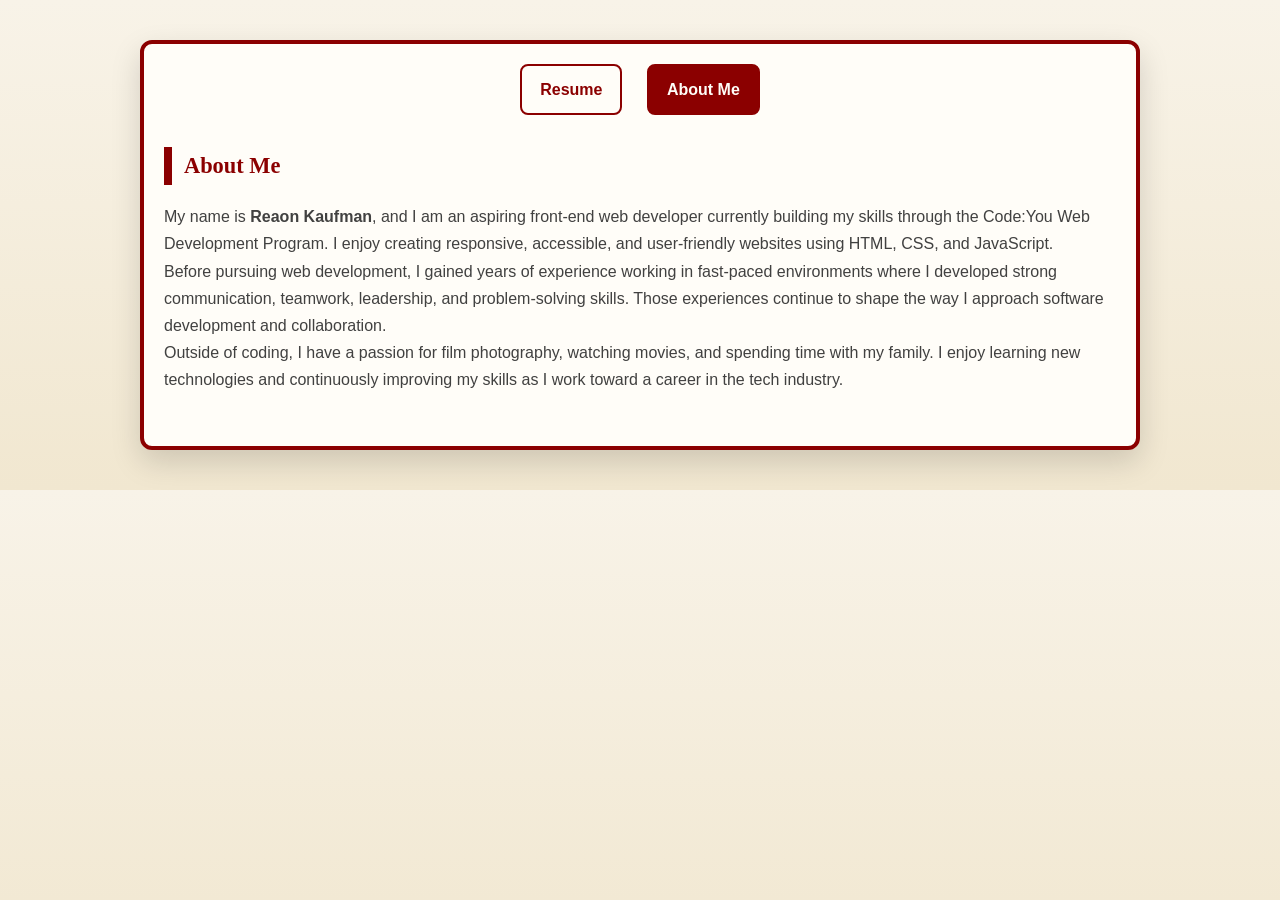
==== about.html @ 542fb932 "fixed hrex in about and resume html" ====
<!DOCTYPE html>
<html lang="en">
<head>
    <meta charset="UTF-8">
    <meta name="viewport" content="width=device-width, initial-scale=1.0">
    <title>About Me</title>
    <link rel="stylesheet" href="./css/index.css">
</head>

<body>
    <main class="container">

        <nav class="navigation">
                <a href="resume.html">Resume</a>
                <a href="about.html" class="active">About Me</a>
        </nav>

        <section class="section">
            <h2>About Me</h2>

            <p>
                My name is <strong>Reaon Kaufman</strong>, and I am an aspiring
                front-end web developer currently building my skills through the
                Code:You Web Development Program. I enjoy creating responsive,
                accessible, and user-friendly websites using HTML, CSS, and
                JavaScript.
            </p>

            <p>
                Before pursuing web development, I gained years of experience
                working in fast-paced environments where I developed strong
                communication, teamwork, leadership, and problem-solving skills.
                Those experiences continue to shape the way I approach software
                development and collaboration.
            </p>

            <p>
                Outside of coding, I have a passion for film photography,
                watching movies, and spending time with my family. I enjoy
                learning new technologies and continuously improving my skills
                as I work toward a career in the tech industry.
            </p>
        </section>

    </main>
</body>
</html>
---- css/index.css ----
*,
*::before,
*::after {
    margin: 0;
    padding: 0;
    box-sizing: border-box;
}

           /* ===== PAGE ===== */

        body {
            font-family: "Segoe UI", Arial, sans-serif;
            line-height: 1.7;
            color: #2d2d2d;
            background: linear-gradient(#f8f3e8, #f1e7d0);
            padding: 40px;
        }

           /* ===== RESUME ===== */

        .container {
            max-width: 900px;
            margin: auto;
            padding: 20px;
            background: #fffdf8;
            border: 4px solid #8b0000;
            border-radius: 12px;
            box-shadow: 0 12px 30px rgba(0, 0, 0, 0.15);

            /* ===== HEADER ===== */

        }
        .header {
            max-width: 900px;
            margin: auto;
            padding: 20px;
            background: #fffdf8;
            border: 4px solid #8b0000;
            border-radius: 12px;
            box-shadow: 0 12px 30px rgba(0, 0, 0, 0.15);
        }

        .header h1 {
            font-size: 3rem;
            letter-spacing: 2px;
            color: #8b0000;
            margin-bottom: 10px;
        }

            /* Contact line */
            
        .contact {
            font-size: 0.95rem;
        }

        .contact a {
            color: #8b0000;
            text-decoration: none;
        }

        .contact a:hover {
            color: #b22222;
            text-decoration: underline;
        }

            /* ===== SECTIONS ===== */

        .section {
            margin:35px 0;
        }

        .section h2 {
            font-family: Georgia, serif;
            color: #8b0000;
            font-size: 1.4rem;
            border-left: 8px solid #8b0000;
            padding-left: 12px;
            margin-bottom: 18px;
        }

            /* ===== PARAGRAPHS ===== */
        
        .section p {
            font-size: 1rem;
            opacity: 0.9;
        }

            /* ===== Skills ===== */

        .skills ul {
             display: flex;
             flex-wrap: wrap;
             gap: 12px;
             list-style: none;
        }

        .skills ul li {
             background: #8b0000;
             color: white;
             padding: 8px 14px;
             border-radius: 20px;
             font-weight: bold;
             transition: all 0.3s ease;
        }

            /* ===== Project + Education Items ===== */

        .item {
             margin-bottom: 20px;
        }
            
        .item h3 {
            color: #4b1c1c;
            margin-bottom: 6px;
        }

        .item p {
            margin-top: 6px
        }

        .navigation {
            text-align: center;
            margin-bottom: 30px;
        }

        .navigation a {
            display: inline-block;
            margin: 0 10px;
            padding: 10px 18px;
            color: #8b0000;
            text-decoration: none;
            font-weight: bold;
            border: 2px solid #8b0000;
            border-radius: 8px;
            transition: all 0.3s ease;
        }

        .navigation a:hover {
            background: #8b0000;
            color: #fffdf8;
            transform: translateY(-2px);
        }

            /* ACTIVE PAGE STYLE */

        .navigation a.active {
            background: #8b0000;
            color: #fffdf8;
        }

            /* ===== Responsive ===== */

         @media (min-width: 768px) {
            .container {
                max-width: 1000px;
                margin: 0 auto;
            }

            .section {
                margin: 2rem 0;
            }
        
}
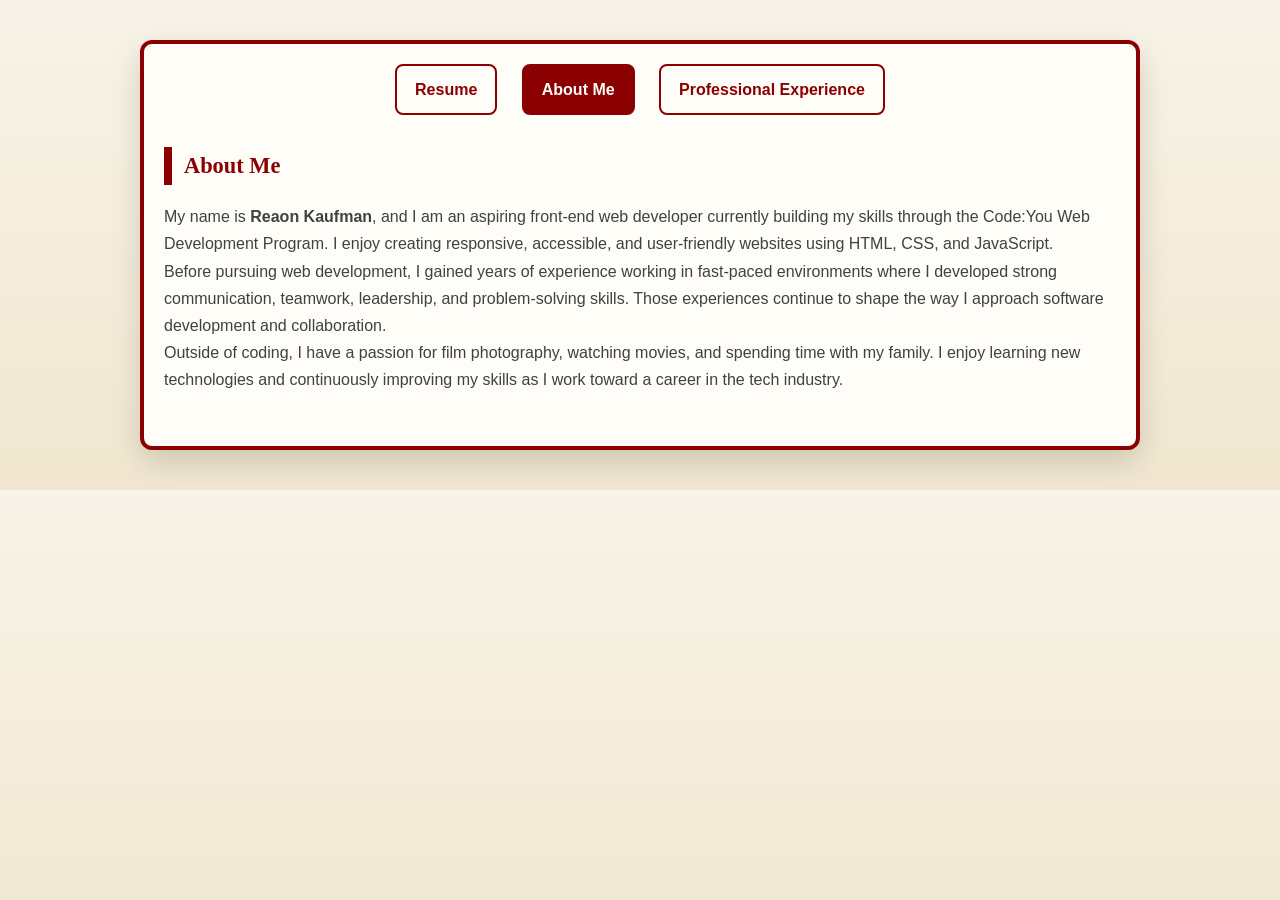
==== commit b77511c8: "linked html pages" ====
--- a/about.html
+++ b/about.html
@@ -4,15 +4,16 @@
     <meta charset="UTF-8">
     <meta name="viewport" content="width=device-width, initial-scale=1.0">
     <title>About Me</title>
-    <link rel="stylesheet" href="./css/index.css">
+    <link rel="stylesheet" href="css/index.css">
 </head>
 
 <body>
     <main class="container">
 
         <nav class="navigation">
-                <a href="resume.html">Resume</a>
+                <a href="index.html">Resume</a>
                 <a href="about.html" class="active">About Me</a>
+                <a href="work.html">Professional Experience</a>
         </nav>
 
         <section class="section">
--- a/css/index.css
+++ b/css/index.css
@@ -41,6 +41,7 @@
         }
 
         .header h1 {
+            text-align: center;
             font-size: 3rem;
             letter-spacing: 2px;
             color: #8b0000;
@@ -50,6 +51,7 @@
             /* Contact line */
             
         .contact {
+            text-align: center;
             font-size: 0.95rem;
         }
 
